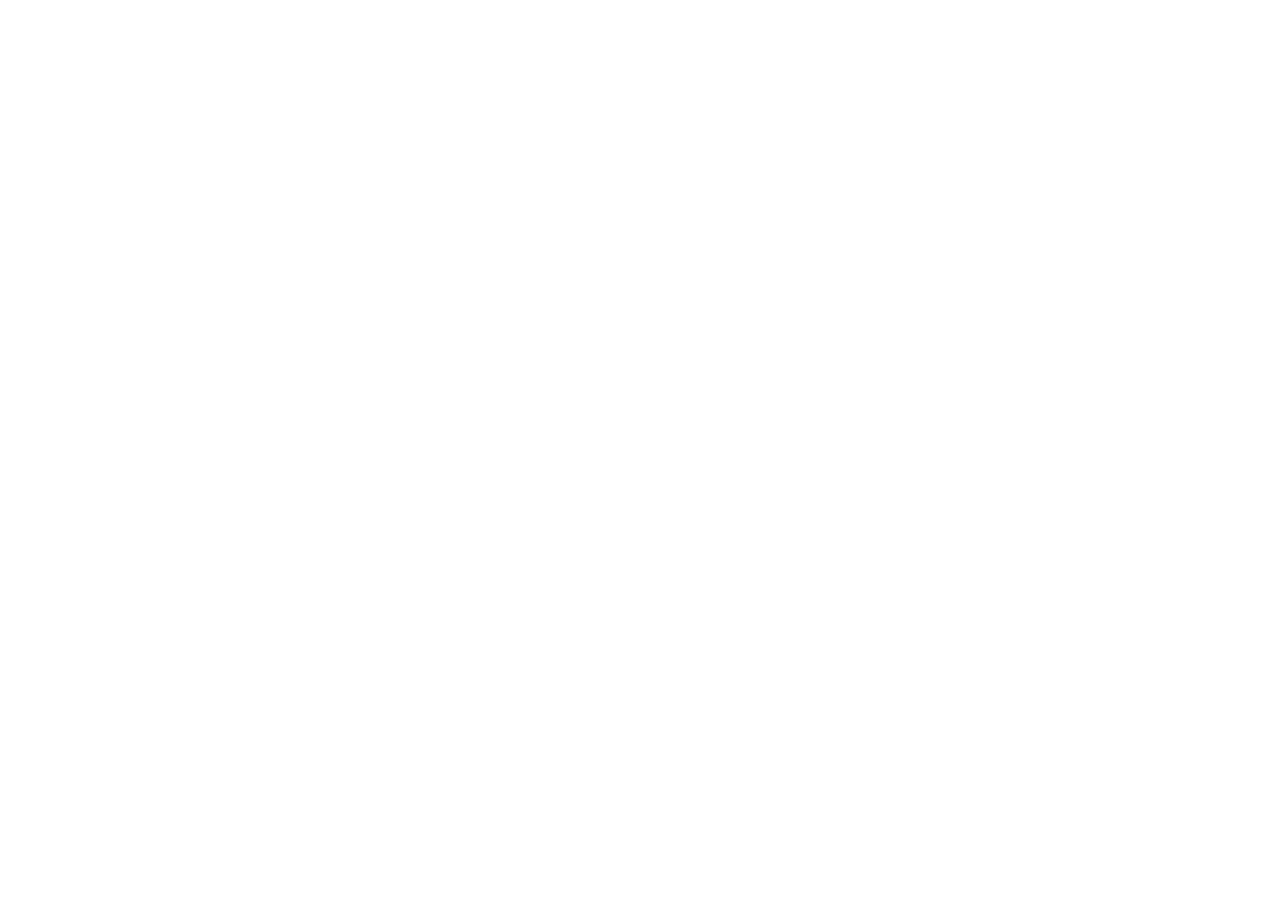
==== index.html @ 1368b7e4 "Commit Inicial" ====
<!DOCTYPE html>
<html lang="pt-br">

<head>
   <meta charset="utf-8">
   <meta http-equiv="X-UA-Compatible" content="IE=edge"> <!-- Sempre colocar os 3 metas para a responsividade funcionar-->
   <meta name="viewport" content="width=device-width, initial-scale=1">
   <link rel="stylesheet" href="bootstrap/css/bootstrap.min.css">
   <link rel="stylesheet" href="custom.css">
   <title></title>
</head>

<body>
   <header>
   </header>
</body>

</html>
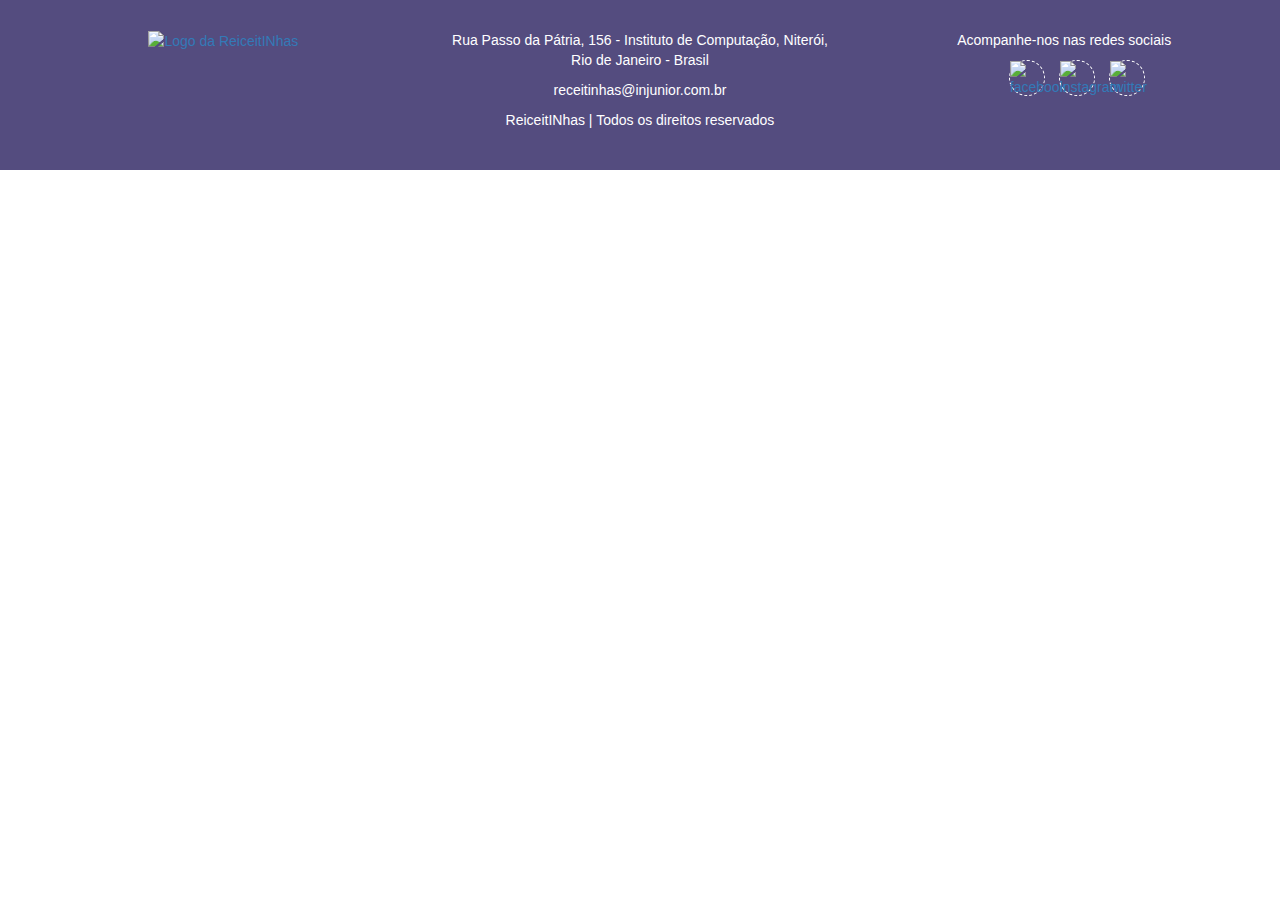
==== commit e4a1376b: "footer" ====
--- a/index.html
+++ b/index.html
@@ -13,6 +13,37 @@
 <body>
    <header>
    </header>
+
+   <footer id="footer">
+	    <div class="containerfooter"> 
+	        <div class="row" >
+	            
+	            <div class="col-xm-12 col-sm-4 col-md-4">
+	              <div class="logo">
+	                  <a href="index.html">  <img src="" alt="Logo da ReiceitINhas" /> </a>
+	              </div>
+	            </div>
+	            
+	            <div class="contatofooter col-xm-12 col-sm-4 col-md-4">
+	                <div class="endereco">
+	                    <p> Rua Passo da Pátria, 156 - Instituto de Computação, Niterói, Rio de Janeiro - Brasil</p>
+	                </div>      
+	                <p>receitinhas@injunior.com.br</p>
+	                   
+	                <p> ReiceitINhas | Todos os direitos reservados </p>
+	            </div>
+
+	            <div class="sociais col-xm-12 col-sm-6 col-md-4">
+  	                <p>Acompanhe-nos nas redes sociais</p>
+  	                <ul class="redessociais">
+	                    <li><a href="#">  <img  src="imagens/facebook.png" alt="facebook"/></a></li>
+	                    <li><a href="#">  <img  src="imagens/instagram.png" alt="instagram"/></a></li>
+	                	<li><a href="#">  <img  src="imagens/twitter.png" alt="twitter "/></li>
+	                </div>
+	            </div>
+	          </div>
+	  		</div>
+   </footer>
 </body>
 
 </html>
--- a/custom.css
+++ b/custom.css
@@ -0,0 +1,27 @@
+#footer{
+	background-color: rgba(54,45,104,0.85);
+	color: white;
+	text-align: center;
+	padding: 30px;
+}
+.redessociais{	
+	list-style: none;
+}
+
+.sociais p{	
+	margin-left: 15px ;
+}
+
+.redessociais li{
+	text-align: center;
+	display: inline-block;
+	width: 36px;
+	height: 36px;
+	border-radius: 50%;
+	border:1px dashed #fff;
+	position: relative;
+	margin:auto 5px;
+}
+.redessociais li img{
+	margin-bottom: -10px;
+}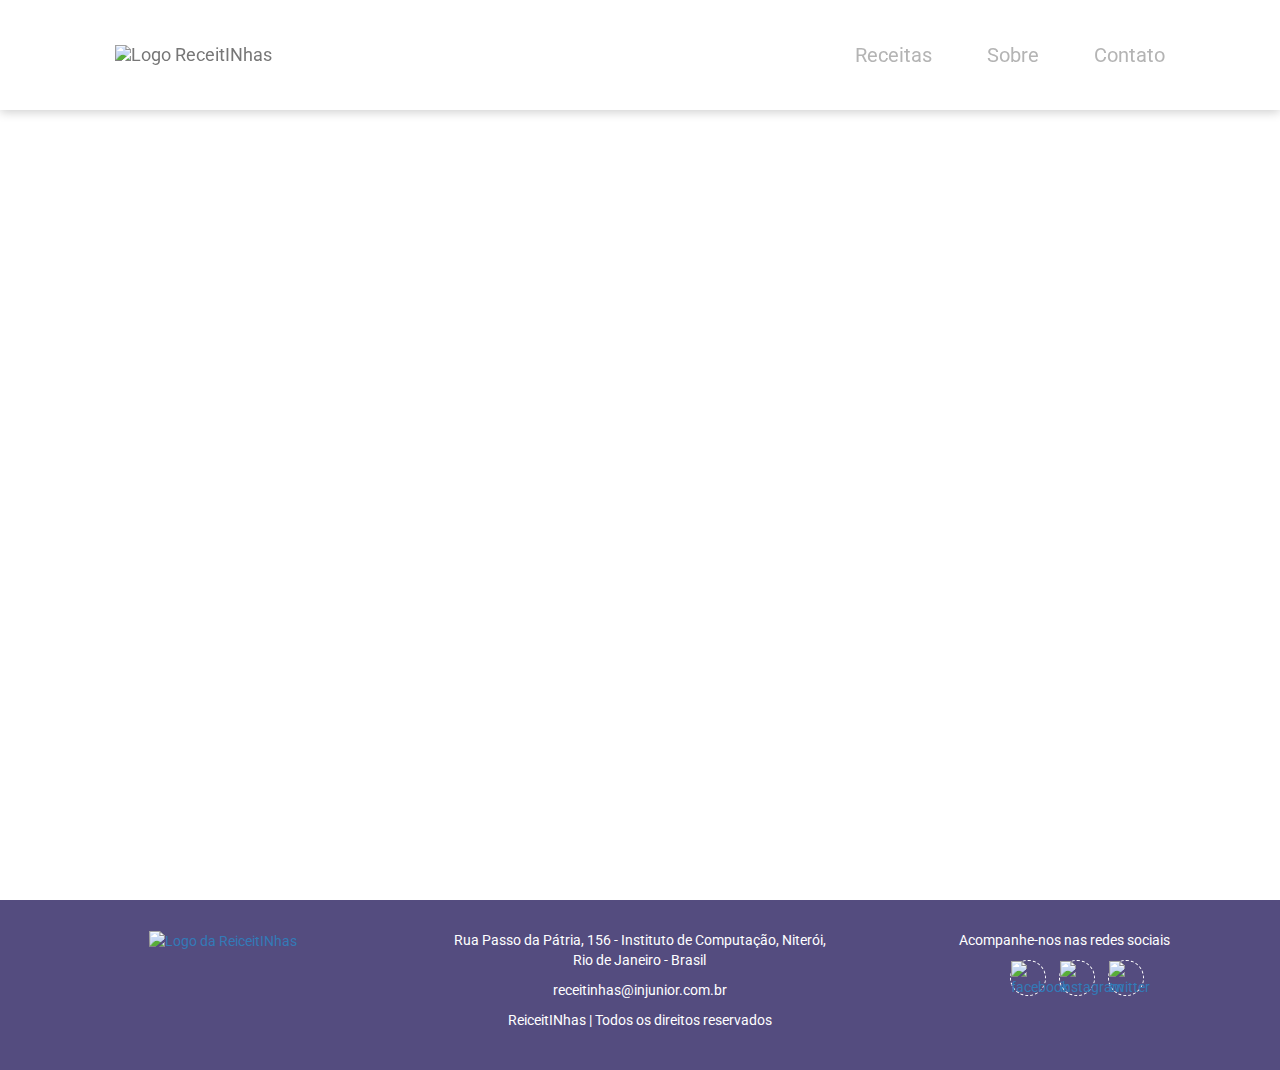
==== commit b044265d: "Adição do Header e da logo no footer" ====
--- a/index.html
+++ b/index.html
@@ -6,30 +6,42 @@
    <meta http-equiv="X-UA-Compatible" content="IE=edge"> <!-- Sempre colocar os 3 metas para a responsividade funcionar-->
    <meta name="viewport" content="width=device-width, initial-scale=1">
    <link rel="stylesheet" href="bootstrap/css/bootstrap.min.css">
+   <link href="https://fonts.googleapis.com/css?family=Roboto" rel="stylesheet">
    <link rel="stylesheet" href="custom.css">
    <title></title>
 </head>
 
 <body>
    <header>
+      <nav class="navbar navbar-default navbar-fixed-top">
+         <div class="container-fluid">
+            <div class="navbar-header">
+               <a class="navbar-brand"href="#"><img src="imagens/logo.png" alt="Logo ReceitINhas"></a>
+            </div>
+            <ul class="nav navbar-nav navbar-right">
+               <li><a href="#" class="receitas">Receitas</a></li>
+               <li><a href="#" class="sobre">Sobre</a></li>
+               <li><a href="#" class="contato">Contato</a></li>
+            </ul>
+         </div>
+      </nav>
    </header>
+   <footer id="footer">
+	    <div class="containerfooter">
+	        <div class="row" >
 
-   <footer id="footer">
-	    <div class="containerfooter"> 
-	        <div class="row" >
-	            
 	            <div class="col-xm-12 col-sm-4 col-md-4">
 	              <div class="logo">
-	                  <a href="index.html">  <img src="" alt="Logo da ReiceitINhas" /> </a>
+	                  <a href="index.html">  <img src="imagens/logofooter.png" alt="Logo da ReiceitINhas" /> </a>
 	              </div>
 	            </div>
-	            
+
 	            <div class="contatofooter col-xm-12 col-sm-4 col-md-4">
 	                <div class="endereco">
 	                    <p> Rua Passo da Pátria, 156 - Instituto de Computação, Niterói, Rio de Janeiro - Brasil</p>
-	                </div>      
+	                </div>
 	                <p>receitinhas@injunior.com.br</p>
-	                   
+
 	                <p> ReiceitINhas | Todos os direitos reservados </p>
 	            </div>
 
--- a/custom.css
+++ b/custom.css
@@ -1,14 +1,57 @@
+html{
+   width: 100%;
+   height: 100%;
+}
+
+header{
+   width: 100%;
+   height: 100%;
+}
+
+body{
+   width: 100%;
+   height: 100%;
+   font-family: 'Roboto', sans-serif;
+}
+
+.navbar-default{
+   background-color: rgb(255,255,255);
+   border: none;
+   box-shadow: 0px 2px 10px 0px rgba(0,0,0,0.2);
+}
+
+@media (min-width: 768px){
+   .navbar-default{
+      padding: 30px 100px;
+   }
+
+   .navbar-default li{
+      margin-left: 25px;
+      font-size: 20px;
+   }
+}
+
+.navbar-default .navbar-nav>li>a{
+   color: rgb(180,180,180);
+   transition: 0.5s;
+}
+
+.navbar-default .navbar-nav>li>a:hover{
+   color: rgba(54,45,104,0.85);
+   transition: 0.5s;
+}
+
 #footer{
 	background-color: rgba(54,45,104,0.85);
 	color: white;
 	text-align: center;
 	padding: 30px;
 }
-.redessociais{	
+.redessociais{
 	list-style: none;
 }
 
-.sociais p{	
+.sociais p{
 	margin-left: 15px ;
 }
 
@@ -24,4 +67,4 @@
 }
 .redessociais li img{
 	margin-bottom: -10px;
-}+}
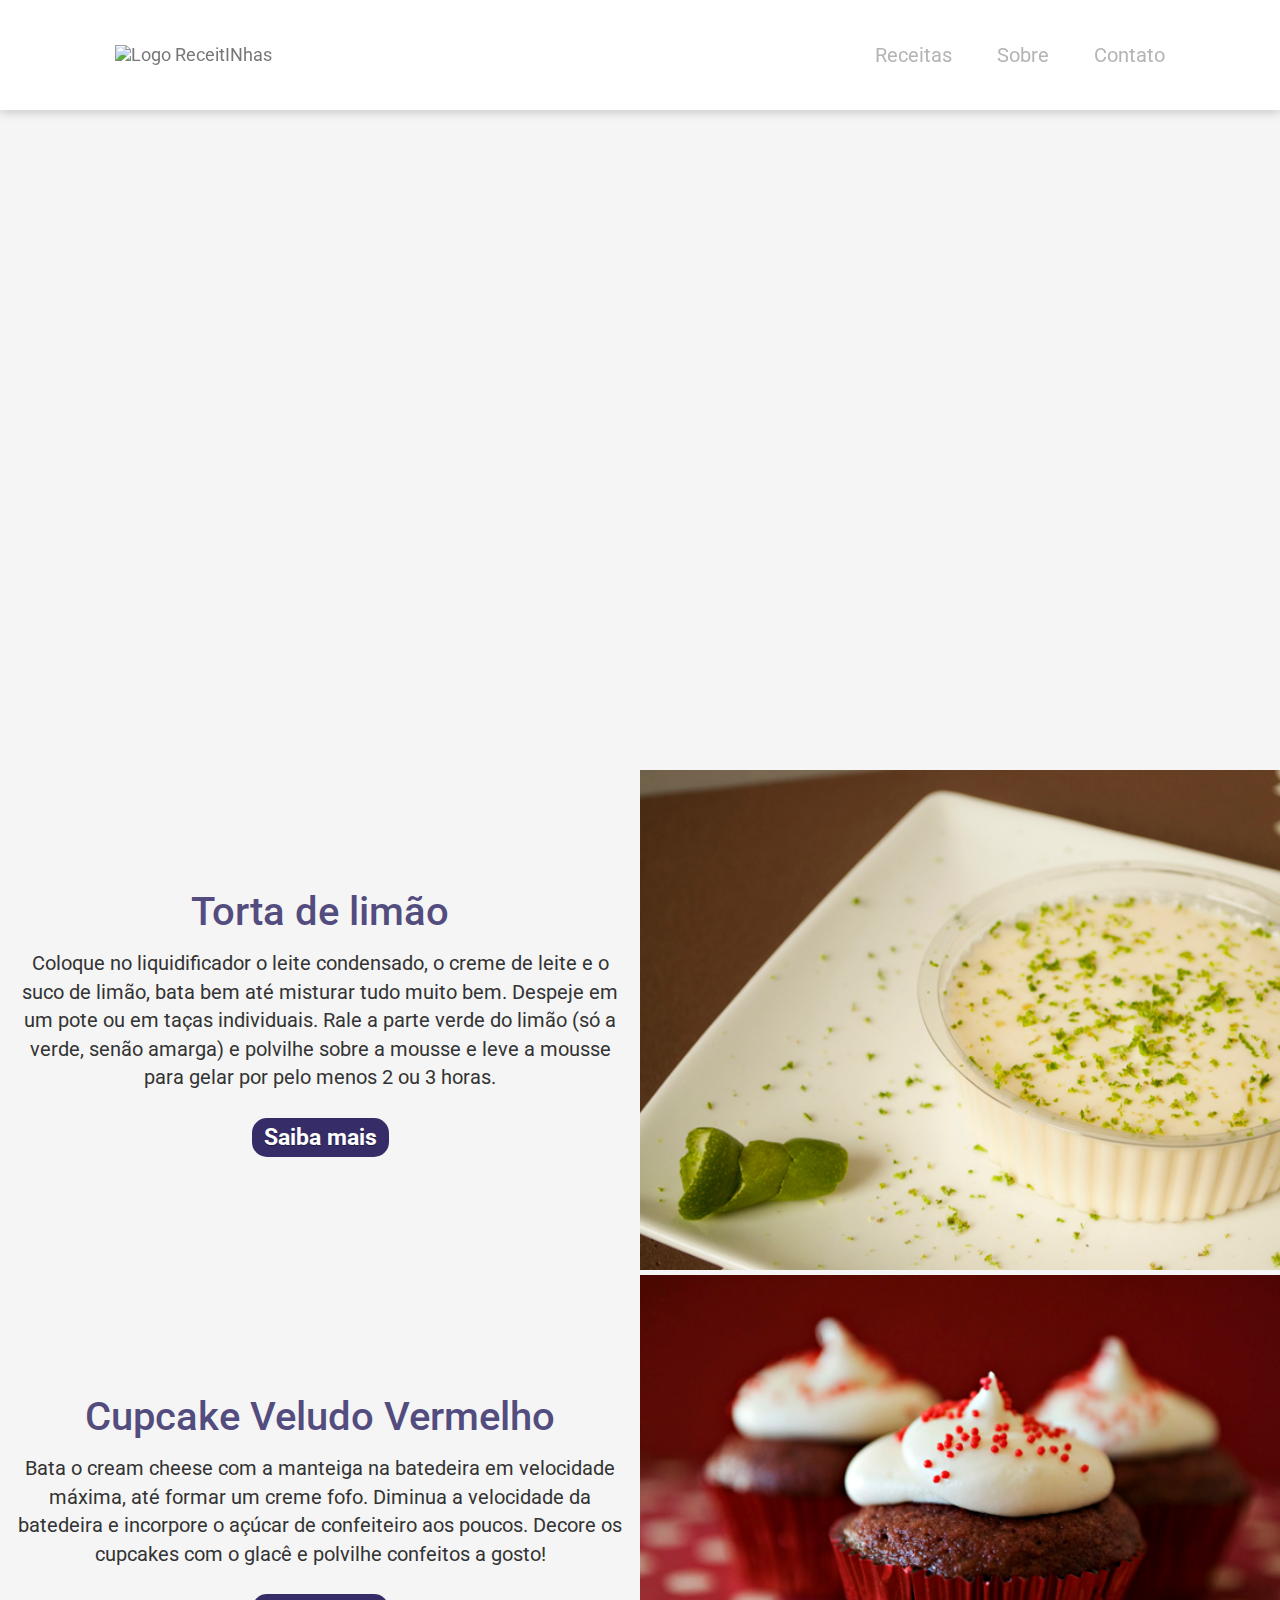
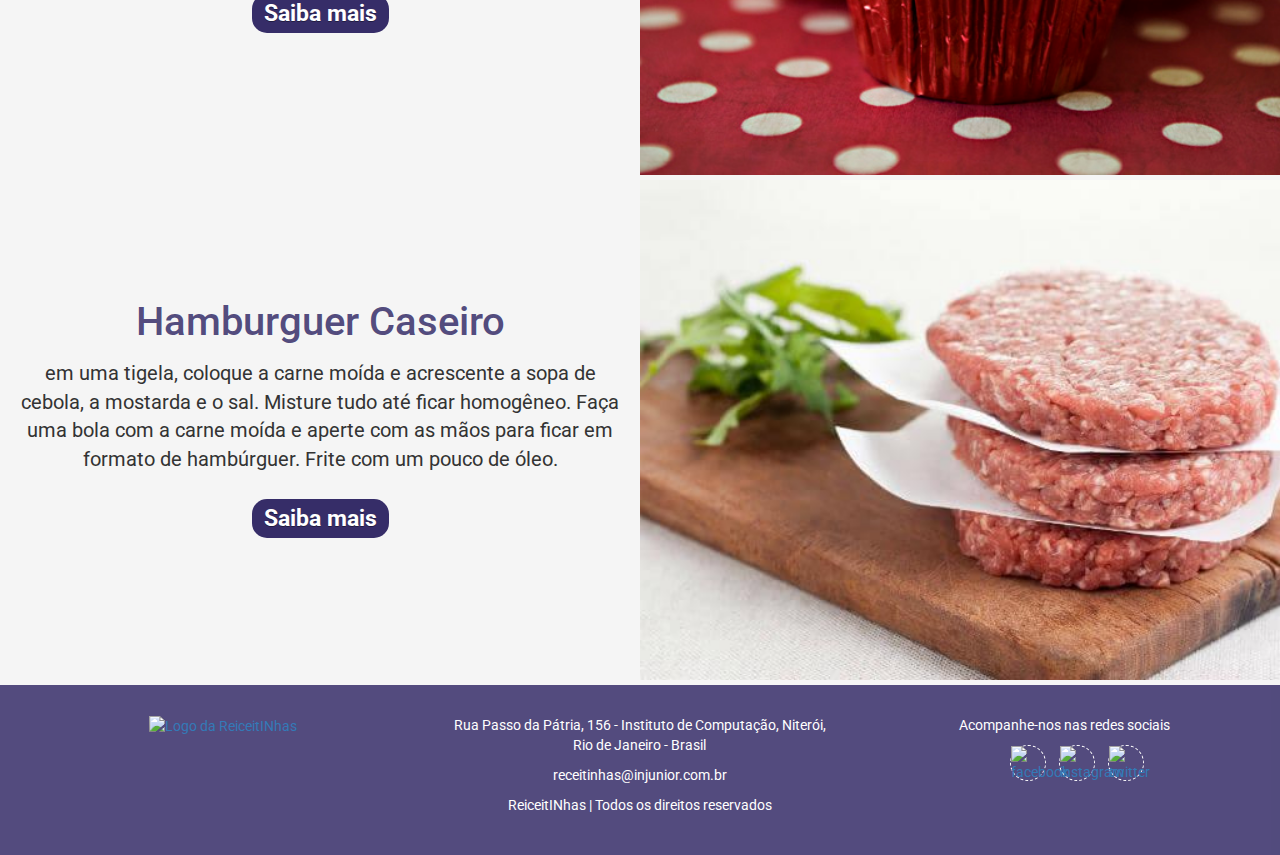
==== commit 59bb3443: "Pagina Home" ====
--- a/index.html
+++ b/index.html
@@ -16,16 +16,58 @@
       <nav class="navbar navbar-default navbar-fixed-top">
          <div class="container-fluid">
             <div class="navbar-header">
-               <a class="navbar-brand"href="#"><img src="imagens/logo.png" alt="Logo ReceitINhas"></a>
+               <a class="navbar-brand" href="index.html"><img src="imagens/logo.png" alt="Logo ReceitINhas"></a>
             </div>
             <ul class="nav navbar-nav navbar-right">
-               <li><a href="#" class="receitas">Receitas</a></li>
-               <li><a href="#" class="sobre">Sobre</a></li>
-               <li><a href="#" class="contato">Contato</a></li>
+               <li><a href="receitas.html">Receitas</a></li>
+               <li><a href="sobre.html">Sobre</a></li>
+               <li><a href="contato.html">Contato</a></li>
             </ul>
          </div>
       </nav>
+      <div class="introhome col-xm-12 col-sm-12 col-md-12" style="background-image: url(imagens/banner.jpg)">
+
+      </div>
    </header>
+
+
+   <section class="receitaindex">
+
+              <div class="receitasection1 col-xm-12 col-md-6">
+                <h2>Torta de limão</h2>
+                <p>Coloque no liquidificador o leite condensado, o creme de leite e o suco de limão, bata bem até misturar tudo muito bem. Despeje em um pote ou em taças individuais.
+                  Rale a parte verde do limão (só a verde, senão amarga) e polvilhe sobre a mousse e leve a mousse para gelar por pelo menos 2 ou 3 horas.</p>
+                <div class="botaoindex"><a class="page-scroll" href="#"><b>Saiba mais</b></a></div>
+              </div>  
+              <div class="receitaimg col-xm-12 col-md-6" style="background-image: url(imagens/destaque3.jpg)">
+                
+              </div>  
+   </section>
+      <section class="receitaindex">
+
+              <div class="receitasection1 col-xm-12 col-md-6">
+                <h2>Cupcake Veludo Vermelho</h2>
+                <p>Bata o cream cheese com a manteiga na batedeira em velocidade máxima, até formar um creme fofo. Diminua a velocidade da batedeira e incorpore o açúcar de confeiteiro aos poucos. Decore os cupcakes com o glacê e polvilhe confeitos a gosto!</p>
+                <div class="botaoindex"><a class="page-scroll" href="#"><b>Saiba mais</b></a></div>
+              </div>  
+              
+              <div class="receitaimg col-xm-12 col-md-6" style="background-image: url(imagens/destaque5.jpg)">
+                
+              </div>                
+   </section>
+   <section class="receitaindex">
+
+              <div class="receitasection1 col-xm-12 col-md-6">
+                <h2>Hamburguer Caseiro</h2>
+                <p>em uma tigela, coloque a carne moída e acrescente a sopa de cebola, a mostarda e o sal. Misture tudo até ficar homogêneo. Faça uma bola com a carne moída e aperte com as mãos para ficar em formato de hambúrguer. Frite com um pouco de óleo.</p>
+                <div class="botaoindex"><a class="page-scroll" href="#"><b>Saiba mais</b></a></div>
+              </div>  
+              <div class="receitaimg col-xm-12 col-md-6" style="background-image: url(imagens/destaque4.jpg)">
+                
+              </div>  
+   </section>
+
+
    <footer id="footer">
 	    <div class="containerfooter">
 	        <div class="row" >
@@ -50,8 +92,8 @@
   	                <ul class="redessociais">
 	                    <li><a href="#">  <img  src="imagens/facebook.png" alt="facebook"/></a></li>
 	                    <li><a href="#">  <img  src="imagens/instagram.png" alt="instagram"/></a></li>
-	                	<li><a href="#">  <img  src="imagens/twitter.png" alt="twitter "/></li>
-	                </div>
+                       <li><a href="#">  <img  src="imagens/twitter.png" alt="twitter "/></a></li>
+                   </ul>
 	            </div>
 	          </div>
 	  		</div>
--- a/custom.css
+++ b/custom.css
@@ -3,17 +3,19 @@
    height: 100%;
 }
 
-header{
-   width: 100%;
-   height: 100%;
-}
-
 body{
+   margin-top: 185px;
    width: 100%;
    height: 100%;
    font-family: 'Roboto', sans-serif;
-}
-
+   background-color: rgb(245,245,245);
+}
+
+.linha::after{
+   clear: both;
+}
+
+/* header */
 .navbar-default{
    background-color: rgb(255,255,255);
    border: none;
@@ -26,8 +28,11 @@
    }
 
    .navbar-default li{
-      margin-left: 25px;
+      margin-left: 15px;
       font-size: 20px;
+   }
+   body{
+      margin-top: 110px;
    }
 }
 
@@ -40,7 +45,103 @@
    color: rgba(54,45,104,0.85);
    transition: 0.5s;
 }
-
+/* Pagina receitas */
+#destaques{
+   padding: 30px 0px;
+}
+
+#destaques h1{
+   text-align: center;
+   padding-top: 20px;
+   width: 100%;
+   color: rgba(54,45,104,0.85);
+}
+
+.bloco{
+   background-color: rgb(255,255,255);
+   border-radius: 5px;
+   padding-bottom: 30px;
+   box-shadow: 0px 2px 10px 0px rgba(0,0,0,0.05);
+}
+
+.destaque{
+   max-height: 400px;
+   margin-top: 30px;
+   margin-bottom: 30px;
+   border-radius: 5px;
+   box-shadow: 0px 2px 10px 0px rgba(0,0,0,0.2);
+}
+
+.imagemFundo{
+   margin-top: 30px;
+   position: relative;
+   width: 100%;
+   height: 400px;
+   background-size: cover;
+   background-position: center;
+   border-radius: 5px;
+   box-shadow: 0px 2px 10px 0px rgba(0,0,0,0.1);
+}
+
+.imagemFundoMenor{
+   margin-top: 30px;
+   position: relative;
+   width: 100%;
+   height: 250px;
+   background-size: cover;
+   background-position: center;
+   border-radius: 5px;
+   box-shadow: 0px 2px 10px 0px rgba(0,0,0,0.1);
+}
+
+.textoFundo{
+   opacity: 0;
+   border-radius: 5px;
+   width: 100%;
+   height: 100%;
+   transition: 0.5s;
+   background-color: rgba(54,45,104,0.7);
+   position: absolute;
+}
+
+.textoFundo h2{
+   padding-top: 40px;
+   text-align: center;
+   color: #fff;
+}
+
+.textoFundo h3{
+   padding-top: 20px;
+   text-align: center;
+   color: #fff;
+}
+
+.imagemFundo .textoFundo p{
+   color: rgb(240,240,240);
+   padding: 0px 50px;
+   padding-top: 30px;
+   line-height: 30px;
+   font-size: 20px;
+}
+
+.imagemFundoMenor .textoFundo p{
+   font-size: 15px;
+   color: rgb(240,240,240);
+   padding: 0px 50px;
+   padding-top: 15px;
+   line-height: 20px;
+}
+
+.imagemFundo:hover .textoFundo{
+   opacity: 1;
+   transition: 0.5s;
+}
+
+.imagemFundoMenor:hover .textoFundo{
+   opacity: 1;
+   transition: 0.5s;
+}
+/* Footer */
 #footer{
 	background-color: rgba(54,45,104,0.85);
 	color: white;
@@ -68,3 +169,195 @@
 .redessociais li img{
 	margin-bottom: -10px;
 }
+
+
+/* Pagina sobre */
+.sobre{
+   padding-top: 30px;
+   padding-bottom: 30px;
+}
+.sobre h2{
+   color: rgba(54,45,104,0.85);
+   font-size: 50px;
+   text-align: center;
+   font-family: PT Sans Narrow;
+   margin-bottom: 15px;
+
+}
+.chef{
+   text-align: center;
+}
+.chef1{
+   margin-top: 20px;
+   width: 188px;
+   margin-left: 350px;
+}
+
+.chef2{
+   margin-top: 20px;
+   width: 188px;
+   margin-left: 40px;
+}
+.sobre p{
+   font-size: 20px;
+   margin: auto 50px;
+   margin-top: 40px;
+}
+.equipe{
+   text-align: center;
+}
+.equipe img{
+   border-radius: 500px;
+}
+
+.imagemFundoChef{
+   position: relative;
+   height: 188px;
+   width: 188px;
+   background-position: center;
+   border-radius: 500px;
+   box-shadow: 0px 2px 10px 0px rgba(0,0,0,0.1);
+}
+
+.textoFundoChef{
+   opacity: 0;
+   border-radius: 500px;
+   width: 100%;
+   height: 100%;
+   transition: 0.5s;
+   background-color: rgba(54,45,104,0.7);
+   position: absolute;
+}
+
+.textoFundoChef h2{
+   padding-top: 55px;
+   text-align: center;
+   color: #fff;
+   font-size: 30px;
+}
+.imagemFundoChef:hover .textoFundoChef{
+   opacity: 1;
+   transition: 0.5s;
+}
+
+@media (max-width: 768px){
+.sobre{
+   margin: 0px;
+   padding-right: 20px;
+   padding-left:10px;
+}
+.sobre h2{
+   font-size: 30px;
+}
+.sobre p{
+   font-size: 14px;
+   text-align: justify;
+}
+.chef1{
+   margin: auto;
+}
+.chef2{
+   margin: auto;
+}
+}
+
+/*Página Contato*/
+#contato h1{
+   text-align: center;
+   padding-top: 20px;
+   margin-bottom: 60px;
+   width: 100%;
+   color: rgba(54,45,104,0.85);
+}
+
+#contato h3{
+   padding-left: 50px;
+   font-size: 30px;
+   color: rgba(54,45,104,0.85);
+}
+
+#contato p{
+   padding-left: 50px;
+   font-size: 15px;
+   line-height: 30px;
+}
+
+
+
+#contato{
+   padding: 30px 0px;
+}
+/*Página Index*/
+
+.introhome{
+         height: 660px;
+         width: 100%;
+         background-image: url("images/banner.jpg");
+         background-size: cover;
+         background-repeat: no-repeat;
+         background-attachment: fixed;
+}
+@media (max-width: 768px){
+.introhome{
+   background-size: 100% 100%;
+}
+}
+
+/* Index  Sections*/
+.receitaindex{
+   display:inline-block;
+   height: 500px;
+   text-align: center;
+}
+.receitasection1{
+   padding-top: 100px;
+}
+.receitaimg{
+   height: 500px;
+   background-size: cover;
+
+}
+.receitaindex h2{
+   color: rgba(54,45,104,0.85);
+   font-size: 40px;
+   text-align: center;
+   margin-bottom: 15px;
+}
+.receitaindex p{
+   font-size: 20px;
+}
+
+.receitaindex a {
+   background: #362d68;
+   padding: 6px 12px;
+   border-radius: 15px;
+   text-shadow: rgba(0,0,0,.4) 0 1px 0;
+   color: #ffffff;
+   font-size: 23px;
+   text-decoration: none;
+   }
+.receitaindex a:hover {
+   border-top-color: #ffffff;
+   background: transparent;
+   color: #362d68;
+   }
+
+.botaoindex{
+      margin-top: 30px;
+   }
+
+@media (max-width: 768px){
+.receitaindex{
+   display:inline;
+}
+.receitasection1{
+   padding-top: 0px;
+}
+.receitaimg{
+   height: 200px;
+   background-size: cover;
+}
+.botaoindex{
+   margin-bottom: 10px;
+}
+}
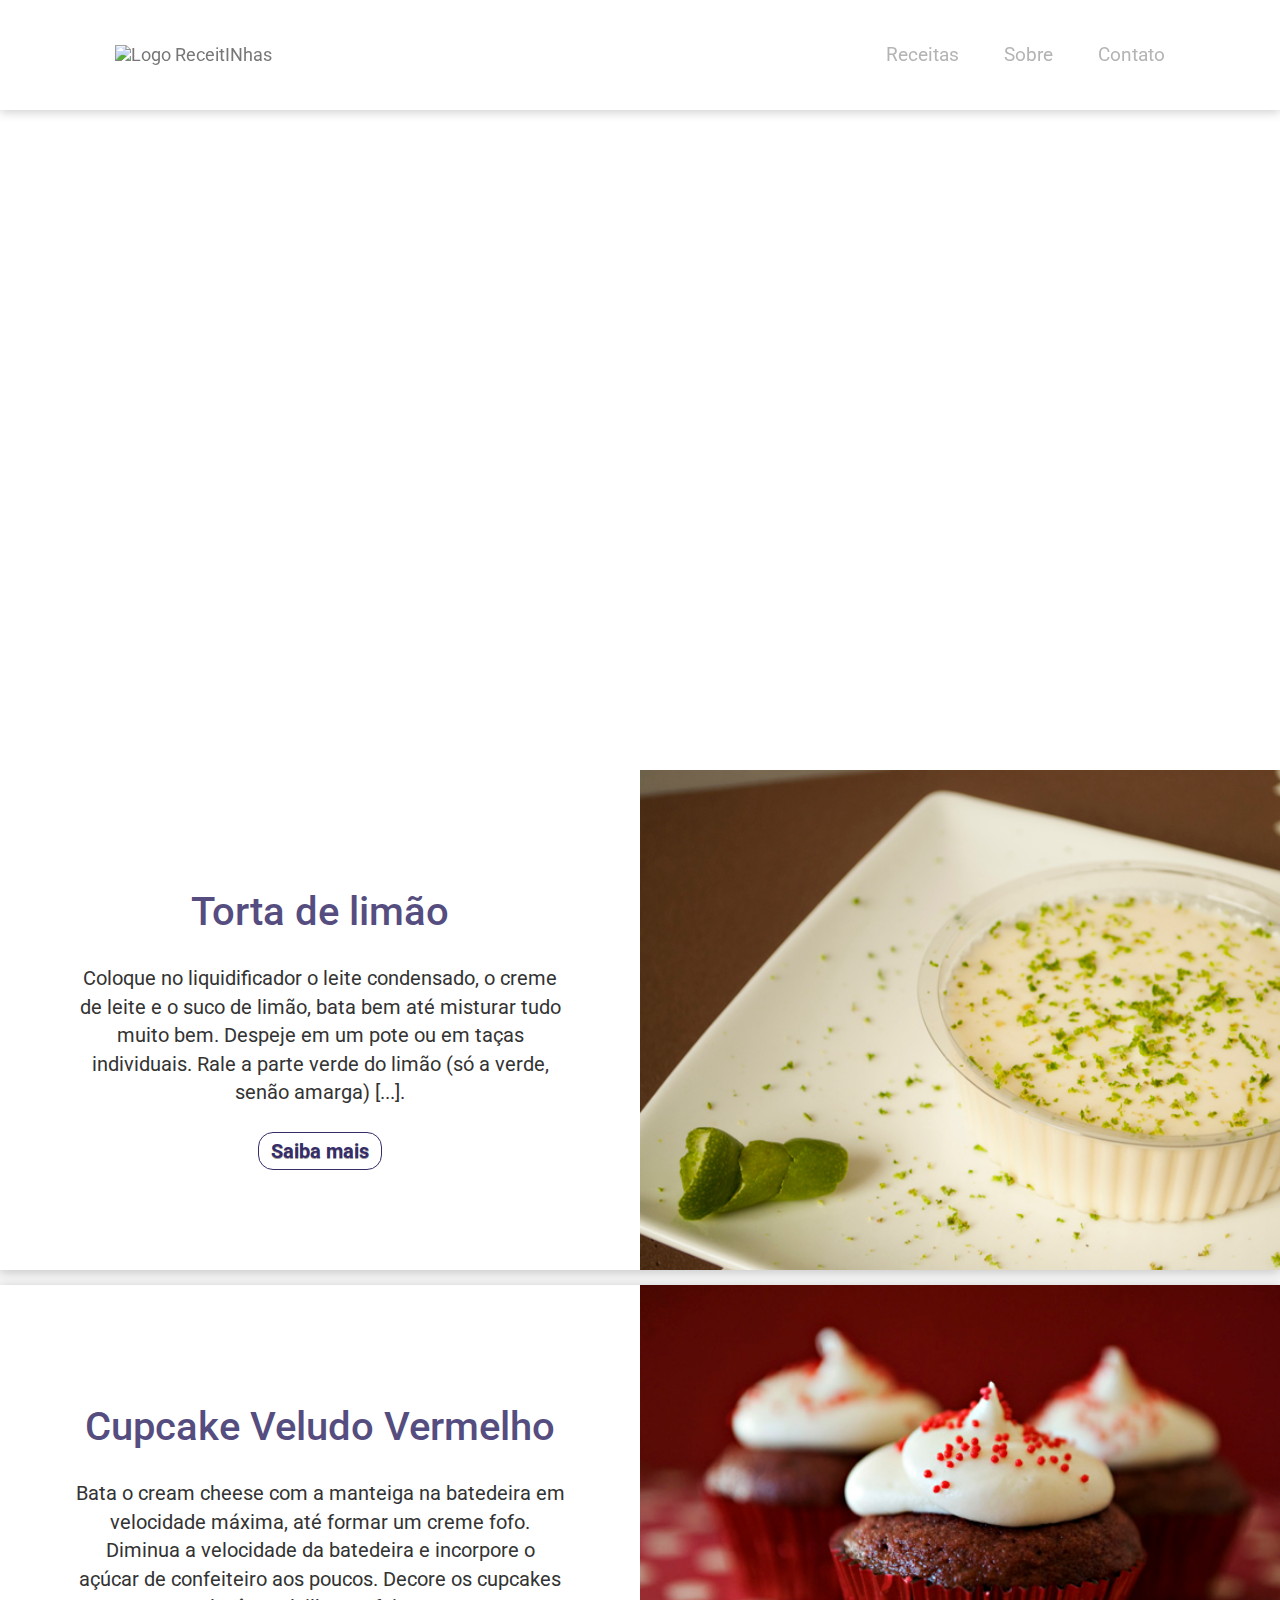
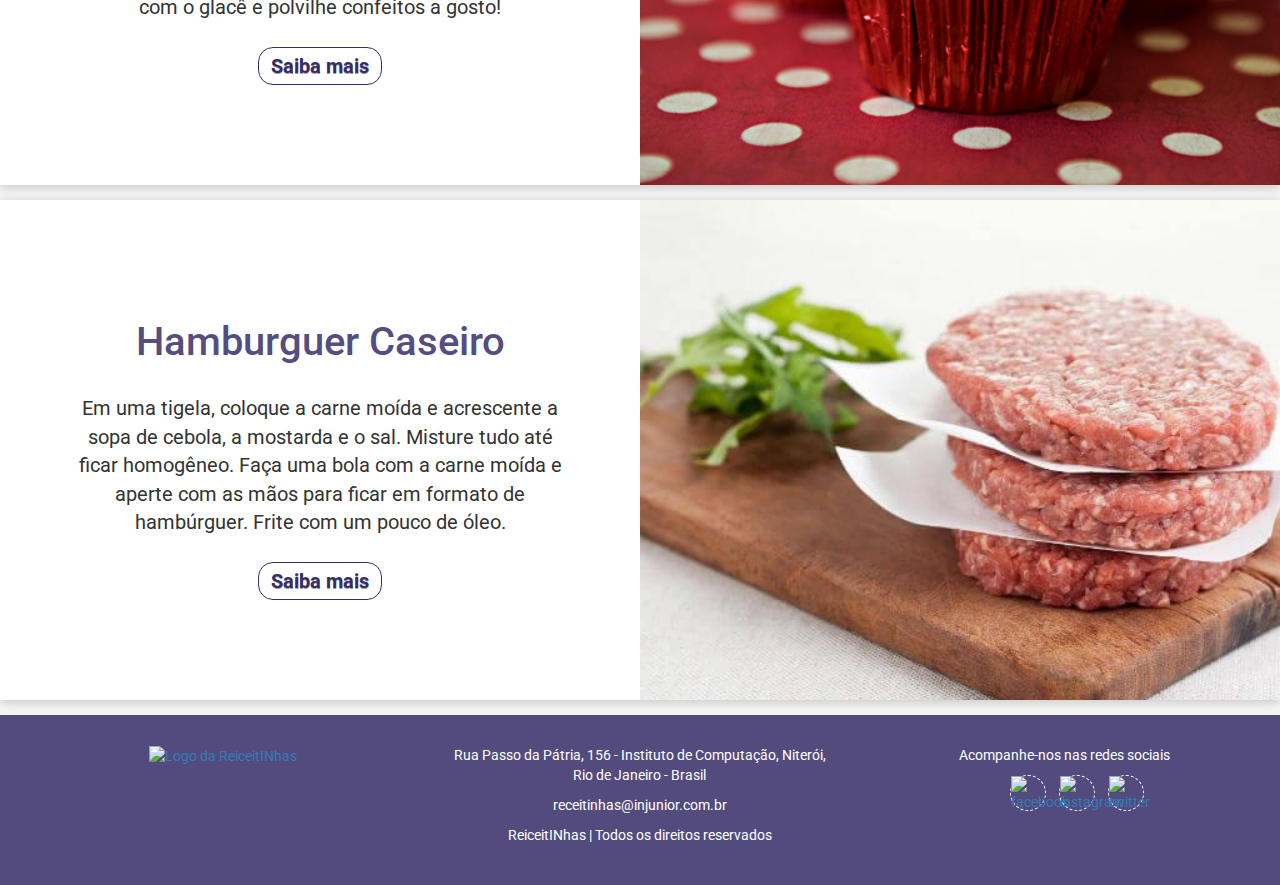
==== commit 9c170ac7: "Bugfixes na Home" ====
--- a/index.html
+++ b/index.html
@@ -25,79 +25,87 @@
             </ul>
          </div>
       </nav>
-      <div class="introhome col-xm-12 col-sm-12 col-md-12" style="background-image: url(imagens/banner.jpg)">
+   </header>
+   <div class="introhome col-xm-12 col-sm-12 col-md-12" style="background-image: url(imagens/banner.jpg)">
+
+   </div>
+
+   <section class="receitaindex">
+      <div class="linha">
+         <div class="container">
+            <div class="col-xm-12 col-md-6 receitasection1">
+               <h2>Torta de limão</h2>
+               <p>Coloque no liquidificador o leite condensado, o creme de leite e o suco de limão, bata bem até misturar tudo muito bem. Despeje em um pote ou em taças individuais.
+                  Rale a parte verde do limão (só a verde, senão amarga) [...].</p>
+                  <div class="botaoindex"><a class="page-scroll" href="#"><b>Saiba mais</b></a></div>
+            </div>
+            <div class="receitaimg col-xm-12 col-md-6" style="background-image: url(imagens/destaque3.jpg)">
+            </div>
+         </div>
+      </div>
+
+   </section>
+
+   <section class="receitaindex">
+      <div class="linha">
+         <div class="container">
+            <div class="receitasection1 col-xm-12 col-md-6">
+               <h2>Cupcake Veludo Vermelho</h2>
+               <p>Bata o cream cheese com a manteiga na batedeira em velocidade máxima, até formar um creme fofo. Diminua a velocidade da batedeira e incorpore o açúcar de confeiteiro aos poucos. Decore os cupcakes com o glacê e polvilhe confeitos a gosto!</p>
+               <div class="botaoindex"><a class="page-scroll" href="#"><b>Saiba mais</b></a></div>
+            </div>
+            <div class="receitaimg col-xm-12 col-md-6" style="background-image: url(imagens/destaque5.jpg)"></div>
+         </div>
+      </div>
+   </section>
+
+      <section class="receitaindex">
+         <div class="linha">
+            <div class="container">
+               <div class="receitasection1 col-xm-12 col-md-6">
+                  <h2>Hamburguer Caseiro</h2>
+                  <p>Em uma tigela, coloque a carne moída e acrescente a sopa de cebola, a mostarda e o sal. Misture tudo até ficar homogêneo. Faça uma bola com a carne moída e aperte com as mãos para ficar em formato de hambúrguer. Frite com um pouco de óleo.</p>
+                  <div class="botaoindex"><a class="page-scroll" href="#"><b>Saiba mais</b></a></div>
+               </div>
+               <div class="receitaimg col-xm-12 col-md-6" style="background-image: url(imagens/destaque4.jpg)">
+
+               </div>
+            </div>
+         </div>
+
+      </section>
+      <div class="clear">
 
       </div>
-   </header>
+      <footer id="footer">
+         <div class="containerfooter">
+            <div class="row">
+               <div class="col-xm-12 col-sm-4 col-md-4">
+                  <div class="logo">
+                     <a href="index.html">  <img src="imagens/logofooter.png" alt="Logo da ReiceitINhas" /> </a>
+                  </div>
+               </div>
 
+               <div class="contatofooter col-xm-12 col-sm-4 col-md-4">
+                  <div class="endereco">
+                     <p> Rua Passo da Pátria, 156 - Instituto de Computação, Niterói, Rio de Janeiro - Brasil</p>
+                  </div>
+                  <p>receitinhas@injunior.com.br</p>
 
-   <section class="receitaindex">
+                  <p> ReiceitINhas | Todos os direitos reservados </p>
+               </div>
 
-              <div class="receitasection1 col-xm-12 col-md-6">
-                <h2>Torta de limão</h2>
-                <p>Coloque no liquidificador o leite condensado, o creme de leite e o suco de limão, bata bem até misturar tudo muito bem. Despeje em um pote ou em taças individuais.
-                  Rale a parte verde do limão (só a verde, senão amarga) e polvilhe sobre a mousse e leve a mousse para gelar por pelo menos 2 ou 3 horas.</p>
-                <div class="botaoindex"><a class="page-scroll" href="#"><b>Saiba mais</b></a></div>
-              </div>  
-              <div class="receitaimg col-xm-12 col-md-6" style="background-image: url(imagens/destaque3.jpg)">
-                
-              </div>  
-   </section>
-      <section class="receitaindex">
-
-              <div class="receitasection1 col-xm-12 col-md-6">
-                <h2>Cupcake Veludo Vermelho</h2>
-                <p>Bata o cream cheese com a manteiga na batedeira em velocidade máxima, até formar um creme fofo. Diminua a velocidade da batedeira e incorpore o açúcar de confeiteiro aos poucos. Decore os cupcakes com o glacê e polvilhe confeitos a gosto!</p>
-                <div class="botaoindex"><a class="page-scroll" href="#"><b>Saiba mais</b></a></div>
-              </div>  
-              
-              <div class="receitaimg col-xm-12 col-md-6" style="background-image: url(imagens/destaque5.jpg)">
-                
-              </div>                
-   </section>
-   <section class="receitaindex">
-
-              <div class="receitasection1 col-xm-12 col-md-6">
-                <h2>Hamburguer Caseiro</h2>
-                <p>em uma tigela, coloque a carne moída e acrescente a sopa de cebola, a mostarda e o sal. Misture tudo até ficar homogêneo. Faça uma bola com a carne moída e aperte com as mãos para ficar em formato de hambúrguer. Frite com um pouco de óleo.</p>
-                <div class="botaoindex"><a class="page-scroll" href="#"><b>Saiba mais</b></a></div>
-              </div>  
-              <div class="receitaimg col-xm-12 col-md-6" style="background-image: url(imagens/destaque4.jpg)">
-                
-              </div>  
-   </section>
-
-
-   <footer id="footer">
-	    <div class="containerfooter">
-	        <div class="row" >
-
-	            <div class="col-xm-12 col-sm-4 col-md-4">
-	              <div class="logo">
-	                  <a href="index.html">  <img src="imagens/logofooter.png" alt="Logo da ReiceitINhas" /> </a>
-	              </div>
-	            </div>
-
-	            <div class="contatofooter col-xm-12 col-sm-4 col-md-4">
-	                <div class="endereco">
-	                    <p> Rua Passo da Pátria, 156 - Instituto de Computação, Niterói, Rio de Janeiro - Brasil</p>
-	                </div>
-	                <p>receitinhas@injunior.com.br</p>
-
-	                <p> ReiceitINhas | Todos os direitos reservados </p>
-	            </div>
-
-	            <div class="sociais col-xm-12 col-sm-6 col-md-4">
-  	                <p>Acompanhe-nos nas redes sociais</p>
-  	                <ul class="redessociais">
-	                    <li><a href="#">  <img  src="imagens/facebook.png" alt="facebook"/></a></li>
-	                    <li><a href="#">  <img  src="imagens/instagram.png" alt="instagram"/></a></li>
-                       <li><a href="#">  <img  src="imagens/twitter.png" alt="twitter "/></a></li>
-                   </ul>
-	            </div>
-	          </div>
-	  		</div>
-   </footer>
-</body>
+               <div class="sociais col-xm-12 col-sm-6 col-md-4">
+                  <p>Acompanhe-nos nas redes sociais</p>
+                  <ul class="redessociais">
+                     <li><a href="#">  <img  src="imagens/facebook.png" alt="facebook"/></a></li>
+                     <li><a href="#">  <img  src="imagens/instagram.png" alt="instagram"/></a></li>
+                     <li><a href="#">  <img  src="imagens/twitter.png" alt="twitter "/></a></li>
+                  </ul>
+               </div>
+            </div>
+         </div>
+      </footer>
+   </body>
 
 </html>
--- a/custom.css
+++ b/custom.css
@@ -37,6 +37,7 @@
 }
 
 .navbar-default .navbar-nav>li>a{
+   font-size: 19px;
    color: rgb(180,180,180);
    transition: 0.5s;
 }
@@ -289,25 +290,29 @@
 }
 /*Página Index*/
 
+.clear{
+   clear:both;
+}
 .introhome{
-         height: 660px;
-         width: 100%;
-         background-image: url("images/banner.jpg");
-         background-size: cover;
-         background-repeat: no-repeat;
-         background-attachment: fixed;
-}
-@media (max-width: 768px){
-.introhome{
-   background-size: 100% 100%;
-}
+   height: 660px;
+   width: 100%;
+   background-image: url("images/banner.jpg");
+   background-size: cover;
+   background-repeat: no-repeat;
+   background-attachment: fixed;
 }
 
 /* Index  Sections*/
+.receitaindex .container{
+   width: 100%;
+   padding: 0px;
+}
+
 .receitaindex{
-   display:inline-block;
-   height: 500px;
-   text-align: center;
+   background-color: #fff;
+   margin: 15px auto;
+   text-align: center;
+   box-shadow: 0px 2px 10px 0px rgba(0,0,0,0.2);
 }
 .receitasection1{
    padding-top: 100px;
@@ -315,49 +320,36 @@
 .receitaimg{
    height: 500px;
    background-size: cover;
-
 }
 .receitaindex h2{
    color: rgba(54,45,104,0.85);
    font-size: 40px;
    text-align: center;
-   margin-bottom: 15px;
+   margin-bottom: 30px;
 }
 .receitaindex p{
    font-size: 20px;
+   margin: 0px 60px;
 }
 
 .receitaindex a {
-   background: #362d68;
    padding: 6px 12px;
    border-radius: 15px;
-   text-shadow: rgba(0,0,0,.4) 0 1px 0;
-   color: #ffffff;
-   font-size: 23px;
+   border: solid;
+   border-width: thin;
+   border-color: #362d68;
+   text-shadow: rgba(0,0,0,0.4) 0 1px 0;
+   color: #362d68;
+   font-size: 20px;
    text-decoration: none;
+   transition: 0.5s;
    }
 .receitaindex a:hover {
-   border-top-color: #ffffff;
-   background: transparent;
-   color: #362d68;
+   background-color: #362d68;
+   color: #fff;
+   transition: 0.5s;
    }
 
 .botaoindex{
-      margin-top: 30px;
-   }
-
-@media (max-width: 768px){
-.receitaindex{
-   display:inline;
-}
-.receitasection1{
-   padding-top: 0px;
-}
-.receitaimg{
-   height: 200px;
-   background-size: cover;
-}
-.botaoindex{
-   margin-bottom: 10px;
-}
-}
+   margin-top: 30px;
+}
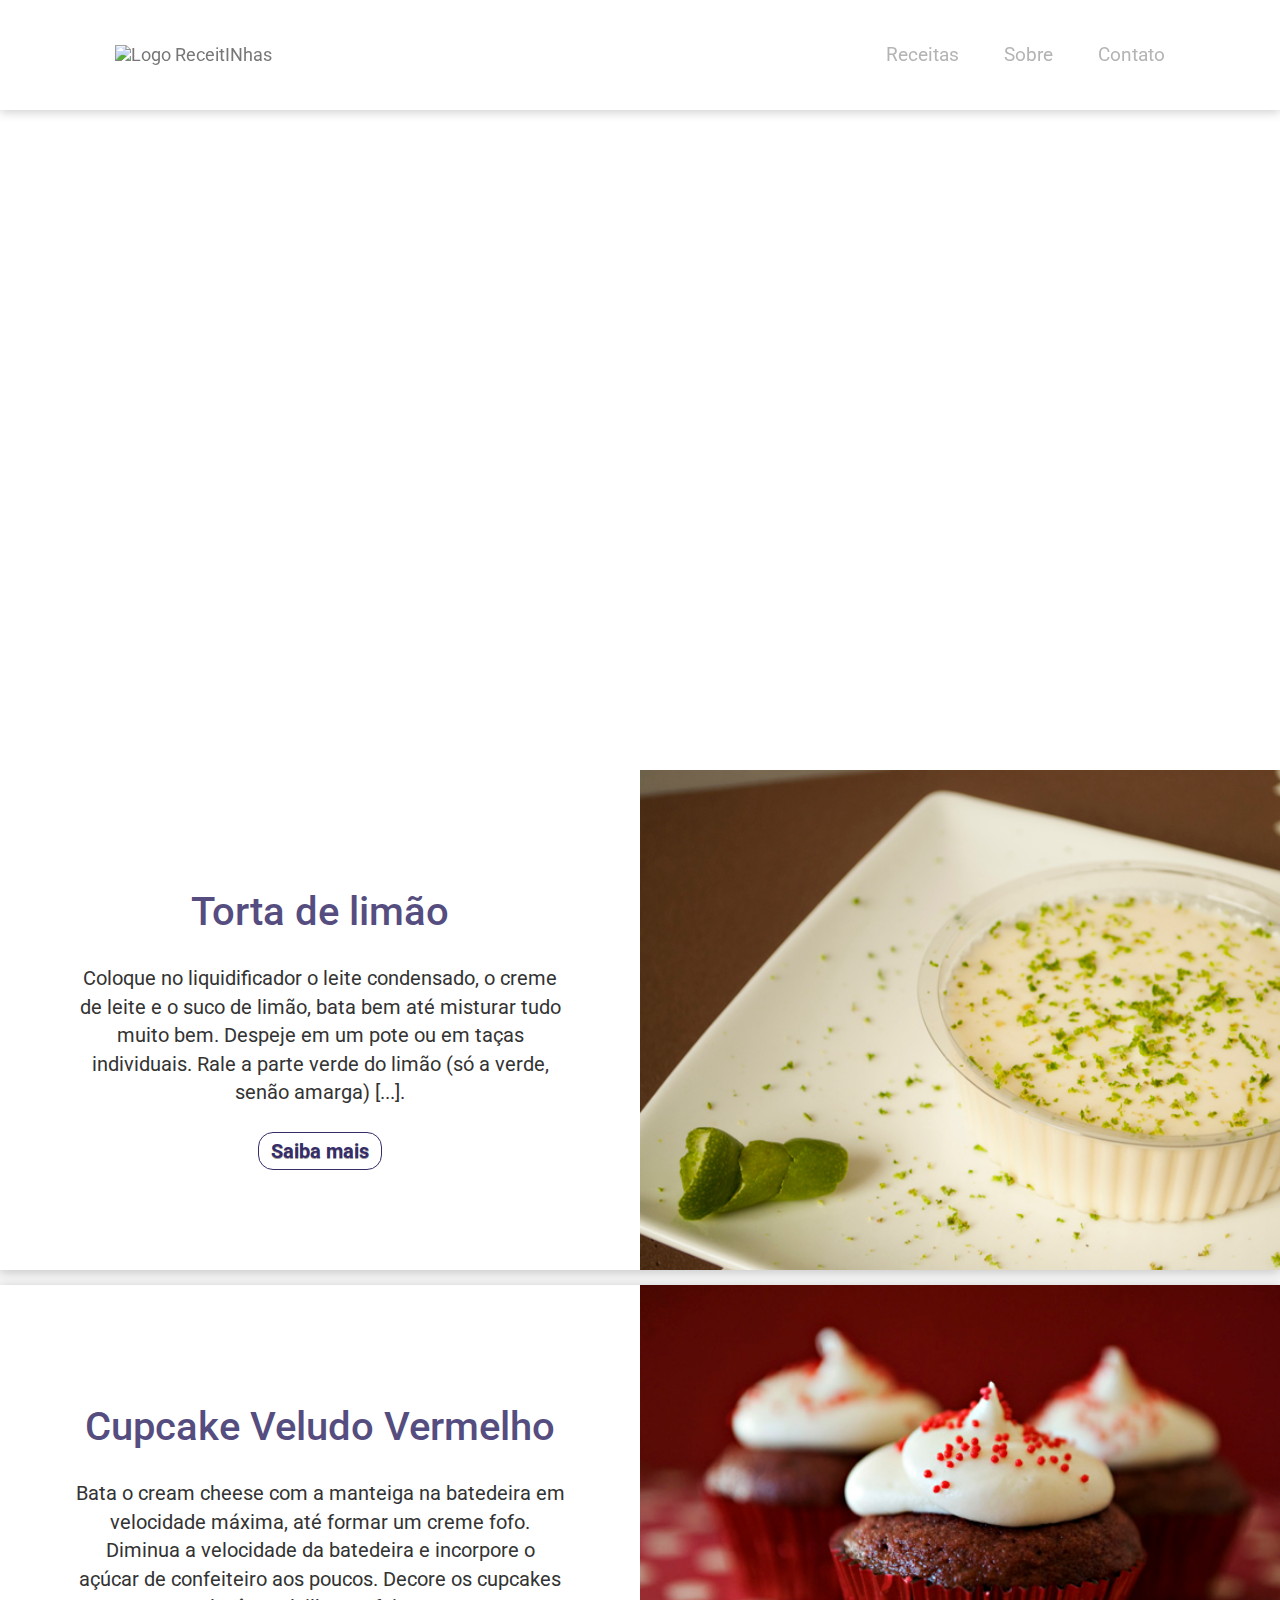
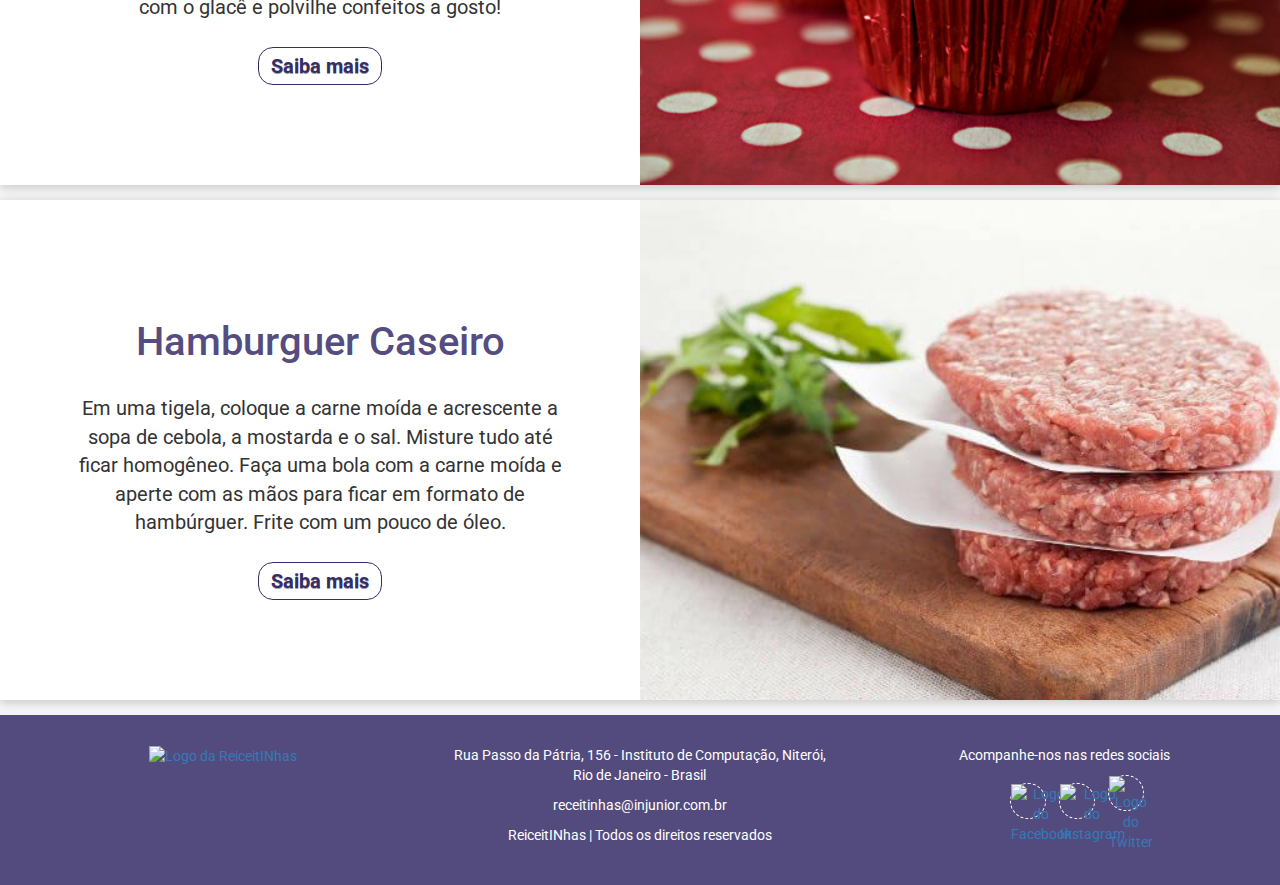
==== commit 5f25651f: "Meta tags\SEO" ====
--- a/index.html
+++ b/index.html
@@ -5,6 +5,16 @@
    <meta charset="utf-8">
    <meta http-equiv="X-UA-Compatible" content="IE=edge"> <!-- Sempre colocar os 3 metas para a responsividade funcionar-->
    <meta name="viewport" content="width=device-width, initial-scale=1">
+      <!--SEO-->
+   <title>ReceINtinhas, o maior site de receitas e conteudo grastonomico do universo</title> 
+   <meta name="robots" content="index, follow">
+   <meta name="googlebot" content="index,follow">
+   <meta name="description" content="Entre no ReceINtinhas, e tenha acesso a receitas de todo tipo de comida, compartilhe e conheça novas sensações grastonomicas"/>
+   <meta name=”keywords” content=”Receita, gastronomia, comida, receitas, food, preparo, guloseimas, sobremesa"/>
+   <meta name=”revisit-after” content=”3 Days” />  
+   <meta name="author" content="Marcos Paulo, Ricardo Junior">
+   <meta http-equiv="content-language" content="pt-br">
+   <!--SEO fim-->
    <link rel="stylesheet" href="bootstrap/css/bootstrap.min.css">
    <link href="https://fonts.googleapis.com/css?family=Roboto" rel="stylesheet">
    <link rel="stylesheet" href="custom.css">
@@ -16,17 +26,17 @@
       <nav class="navbar navbar-default navbar-fixed-top">
          <div class="container-fluid">
             <div class="navbar-header">
-               <a class="navbar-brand" href="index.html"><img src="imagens/logo.png" alt="Logo ReceitINhas"></a>
+               <a class="navbar-brand" href="index.html" title="Pagina inicial do ReiceitINhas"><img src="imagens/logo.png" alt="Logo ReceitINhas"></a>
             </div>
             <ul class="nav navbar-nav navbar-right">
-               <li><a href="receitas.html">Receitas</a></li>
-               <li><a href="sobre.html">Sobre</a></li>
-               <li><a href="contato.html">Contato</a></li>
+               <li><a href="receitas.html" class="receitas" title="Conheça os principais pratos e mais buscados no nosso site - ReceINtinhas">Receitas</a></li>
+               <li><a href="sobre.html" class="sobre" title="Saiba quem somos e o que fazemos - ReceINtinhas">Sobre</a></li>
+               <li><a href="contato.html" class="contato" title="Entre em contato o ReceINtinhas, Site de receitas e conteudo grastonomico">Contato</a></li>
             </ul>
          </div>
       </nav>
    </header>
-   <div class="introhome col-xm-12 col-sm-12 col-md-12" style="background-image: url(imagens/banner.jpg)">
+   <div class="introhome col-xm-12 col-sm-12 col-md-12" style="background-image: url(imagens/banner.jpg)" title="Banner do ReceINtinhas">
 
    </div>
 
@@ -37,9 +47,9 @@
                <h2>Torta de limão</h2>
                <p>Coloque no liquidificador o leite condensado, o creme de leite e o suco de limão, bata bem até misturar tudo muito bem. Despeje em um pote ou em taças individuais.
                   Rale a parte verde do limão (só a verde, senão amarga) [...].</p>
-                  <div class="botaoindex"><a class="page-scroll" href="#"><b>Saiba mais</b></a></div>
+                  <div class="botaoindex"><a class="page-scroll" href="#" title="Botão para ver a receita completa"><b>Saiba mais</b></a></div>
             </div>
-            <div class="receitaimg col-xm-12 col-md-6" style="background-image: url(imagens/destaque3.jpg)">
+            <div class="receitaimg col-xm-12 col-md-6" style="background-image: url(imagens/destaque3.jpg)" title="Mousse de limão">
             </div>
          </div>
       </div>
@@ -52,9 +62,9 @@
             <div class="receitasection1 col-xm-12 col-md-6">
                <h2>Cupcake Veludo Vermelho</h2>
                <p>Bata o cream cheese com a manteiga na batedeira em velocidade máxima, até formar um creme fofo. Diminua a velocidade da batedeira e incorpore o açúcar de confeiteiro aos poucos. Decore os cupcakes com o glacê e polvilhe confeitos a gosto!</p>
-               <div class="botaoindex"><a class="page-scroll" href="#"><b>Saiba mais</b></a></div>
+               <div class="botaoindex"><a class="page-scroll" href="#" title="Botão para ver a receita completa"><b>Saiba mais</b></a></div>
             </div>
-            <div class="receitaimg col-xm-12 col-md-6" style="background-image: url(imagens/destaque5.jpg)"></div>
+            <div class="receitaimg col-xm-12 col-md-6" style="background-image: url(imagens/destaque5.jpg)" title="Cupcake Veludo vermelho"></div>
          </div>
       </div>
    </section>
@@ -65,9 +75,9 @@
                <div class="receitasection1 col-xm-12 col-md-6">
                   <h2>Hamburguer Caseiro</h2>
                   <p>Em uma tigela, coloque a carne moída e acrescente a sopa de cebola, a mostarda e o sal. Misture tudo até ficar homogêneo. Faça uma bola com a carne moída e aperte com as mãos para ficar em formato de hambúrguer. Frite com um pouco de óleo.</p>
-                  <div class="botaoindex"><a class="page-scroll" href="#"><b>Saiba mais</b></a></div>
+                  <div class="botaoindex"><a class="page-scroll" href="#" title="Botão para ver a receita completa"><b>Saiba mais</b></a></div>
                </div>
-               <div class="receitaimg col-xm-12 col-md-6" style="background-image: url(imagens/destaque4.jpg)">
+               <div class="receitaimg col-xm-12 col-md-6" style="background-image: url(imagens/destaque4.jpg)" title="Hambúrguer caseiro">
 
                </div>
             </div>
@@ -82,7 +92,7 @@
             <div class="row">
                <div class="col-xm-12 col-sm-4 col-md-4">
                   <div class="logo">
-                     <a href="index.html">  <img src="imagens/logofooter.png" alt="Logo da ReiceitINhas" /> </a>
+                    <a href="index.html" title="Pagina inicial do ReiceitINhas">  <img src="imagens/logofooter.png" alt="Logo da ReiceitINhas" /> </a>
                   </div>
                </div>
 
@@ -98,9 +108,9 @@
                <div class="sociais col-xm-12 col-sm-6 col-md-4">
                   <p>Acompanhe-nos nas redes sociais</p>
                   <ul class="redessociais">
-                     <li><a href="#">  <img  src="imagens/facebook.png" alt="facebook"/></a></li>
-                     <li><a href="#">  <img  src="imagens/instagram.png" alt="instagram"/></a></li>
-                     <li><a href="#">  <img  src="imagens/twitter.png" alt="twitter "/></a></li>
+                     <li><a href="#" title="Acesse o Facebook do ReiceitINhas">  <img  src="imagens/facebook.png" alt="Logo do Facebook"/></a></li>
+                     <li><a href="#" title="Acesse o Instagram do ReiceitINhas">  <img  src="imagens/instagram.png" alt="Logo do Instagram"/></a></li>
+                     <li><a href="#" title="Acesse o Twiiter do ReiceitINhas">  <img  src="imagens/twitter.png" alt="Logo do Twitter"/></a></li>
                   </ul>
                </div>
             </div>
--- a/custom.css
+++ b/custom.css
@@ -353,3 +353,8 @@
 .botaoindex{
    margin-top: 30px;
 }
+@media (max-width: 768px){
+.botaoindex{
+   margin: 30px;
+}
+}
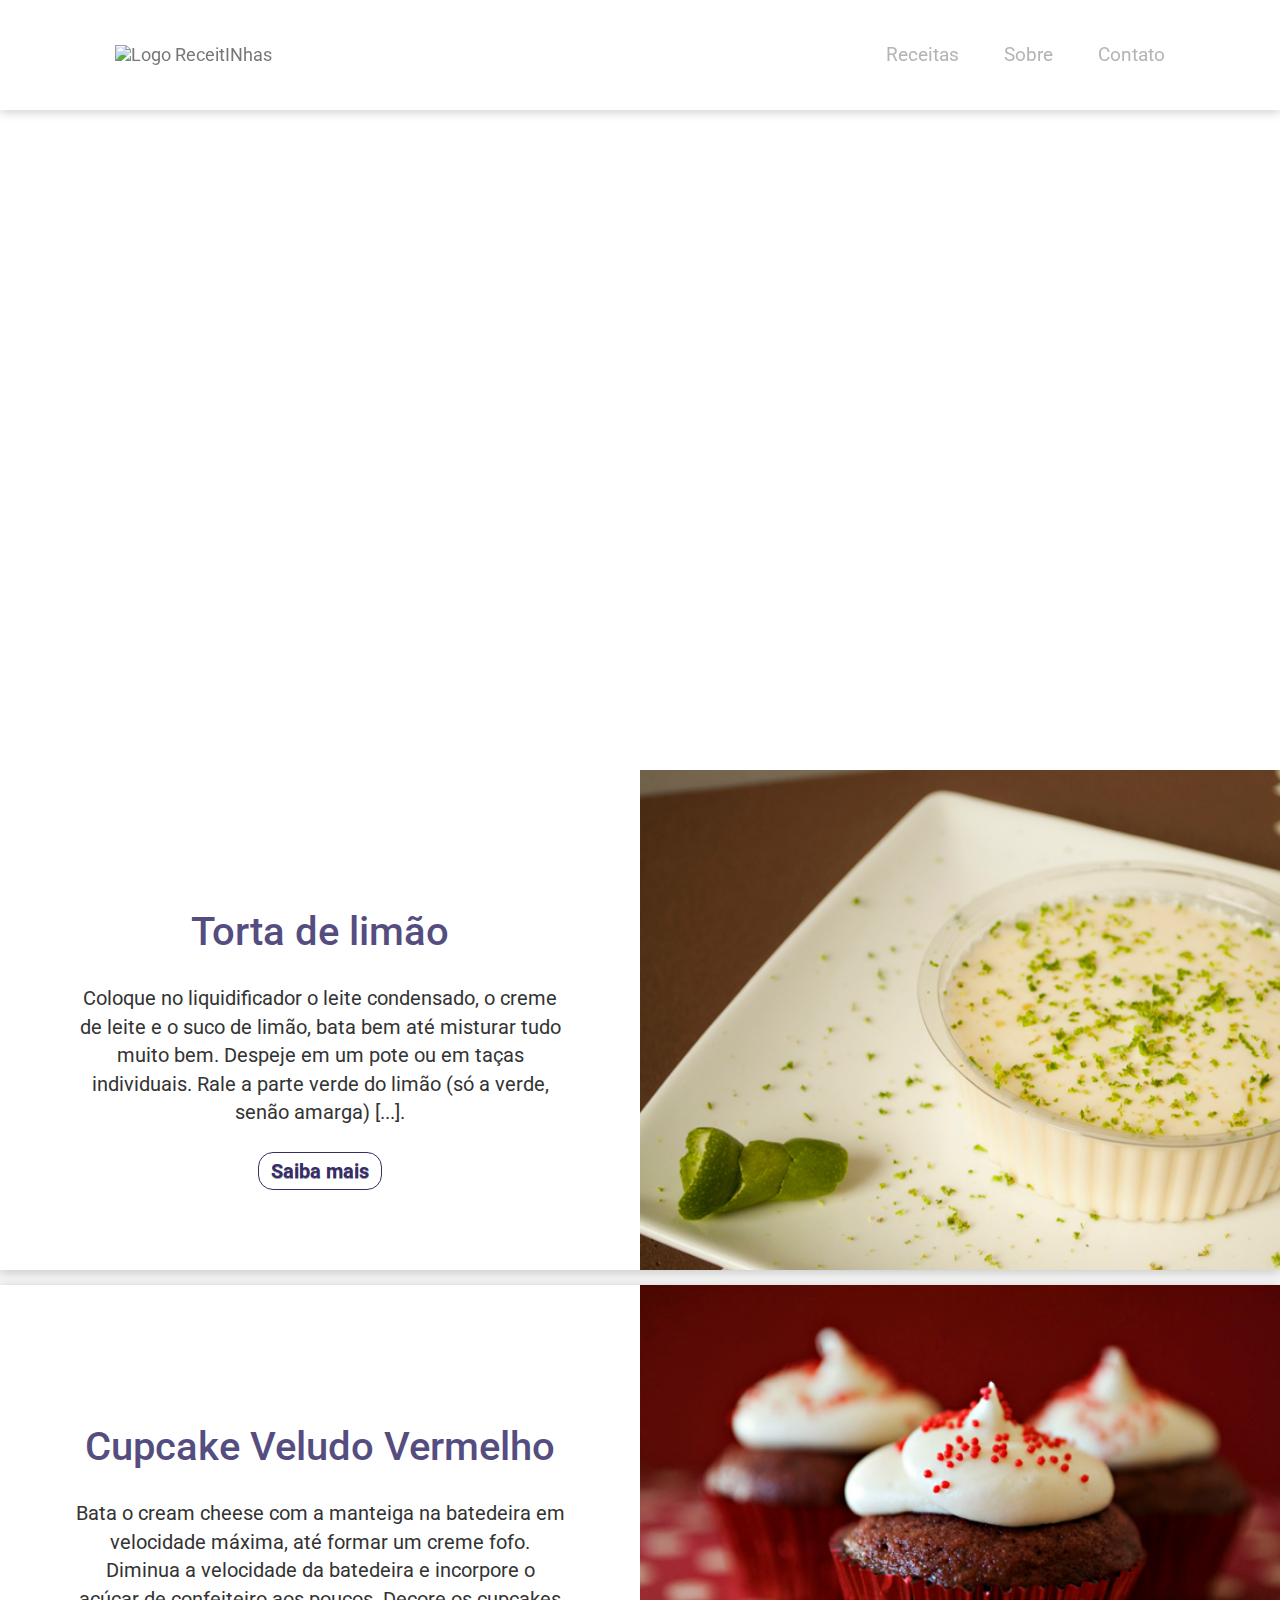
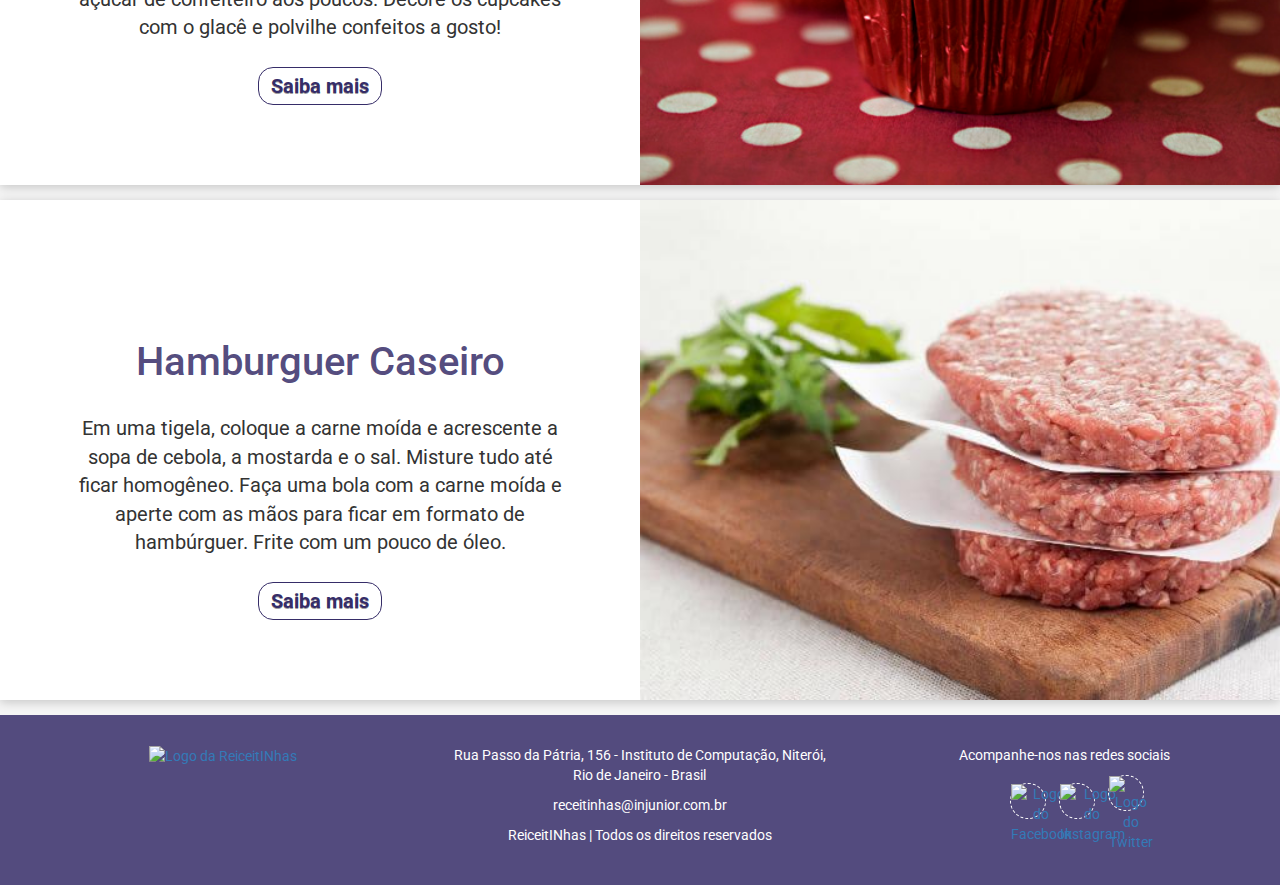
==== commit 64745381: "Pequenos Ajustes" ====
--- a/index.html
+++ b/index.html
@@ -6,19 +6,18 @@
    <meta http-equiv="X-UA-Compatible" content="IE=edge"> <!-- Sempre colocar os 3 metas para a responsividade funcionar-->
    <meta name="viewport" content="width=device-width, initial-scale=1">
       <!--SEO-->
-   <title>ReceINtinhas, o maior site de receitas e conteudo grastonomico do universo</title> 
+   <title>ReceINtinhas, o maior site de receitas e conteudo grastonomico do universo</title>
    <meta name="robots" content="index, follow">
    <meta name="googlebot" content="index,follow">
    <meta name="description" content="Entre no ReceINtinhas, e tenha acesso a receitas de todo tipo de comida, compartilhe e conheça novas sensações grastonomicas"/>
-   <meta name=”keywords” content=”Receita, gastronomia, comida, receitas, food, preparo, guloseimas, sobremesa"/>
-   <meta name=”revisit-after” content=”3 Days” />  
+   <meta name="keywords" content="Receita, gastronomia, comida, receitas, food, preparo, guloseimas, sobremesa"/>
+   <meta name="revisit-after" content="3 Days" />  
    <meta name="author" content="Marcos Paulo, Ricardo Junior">
    <meta http-equiv="content-language" content="pt-br">
    <!--SEO fim-->
    <link rel="stylesheet" href="bootstrap/css/bootstrap.min.css">
    <link href="https://fonts.googleapis.com/css?family=Roboto" rel="stylesheet">
    <link rel="stylesheet" href="custom.css">
-   <title></title>
 </head>
 
 <body>
@@ -26,17 +25,17 @@
       <nav class="navbar navbar-default navbar-fixed-top">
          <div class="container-fluid">
             <div class="navbar-header">
-               <a class="navbar-brand" href="index.html" title="Pagina inicial do ReiceitINhas"><img src="imagens/logo.png" alt="Logo ReceitINhas"></a>
+               <a class="navbar-brand" href="index.html"><img src="imagens/logo.png" alt="Logo ReceitINhas"></a>
             </div>
             <ul class="nav navbar-nav navbar-right">
-               <li><a href="receitas.html" class="receitas" title="Conheça os principais pratos e mais buscados no nosso site - ReceINtinhas">Receitas</a></li>
-               <li><a href="sobre.html" class="sobre" title="Saiba quem somos e o que fazemos - ReceINtinhas">Sobre</a></li>
-               <li><a href="contato.html" class="contato" title="Entre em contato o ReceINtinhas, Site de receitas e conteudo grastonomico">Contato</a></li>
+               <li><a href="receitas.html" class="receitas">Receitas</a></li>
+               <li><a href="sobre.html" class="sobre">Sobre</a></li>
+               <li><a href="contato.html" class="contato">Contato</a></li>
             </ul>
          </div>
       </nav>
    </header>
-   <div class="introhome col-xm-12 col-sm-12 col-md-12" style="background-image: url(imagens/banner.jpg)" title="Banner do ReceINtinhas">
+   <div class="introhome col-xm-12 col-sm-12 col-md-12" style="background-image: url(imagens/banner.jpg)">
 
    </div>
 
@@ -47,7 +46,7 @@
                <h2>Torta de limão</h2>
                <p>Coloque no liquidificador o leite condensado, o creme de leite e o suco de limão, bata bem até misturar tudo muito bem. Despeje em um pote ou em taças individuais.
                   Rale a parte verde do limão (só a verde, senão amarga) [...].</p>
-                  <div class="botaoindex"><a class="page-scroll" href="#" title="Botão para ver a receita completa"><b>Saiba mais</b></a></div>
+                  <div class="botaoindex"><a class="page-scroll" href="#"><b>Saiba mais</b></a></div>
             </div>
             <div class="receitaimg col-xm-12 col-md-6" style="background-image: url(imagens/destaque3.jpg)" title="Mousse de limão">
             </div>
@@ -62,7 +61,7 @@
             <div class="receitasection1 col-xm-12 col-md-6">
                <h2>Cupcake Veludo Vermelho</h2>
                <p>Bata o cream cheese com a manteiga na batedeira em velocidade máxima, até formar um creme fofo. Diminua a velocidade da batedeira e incorpore o açúcar de confeiteiro aos poucos. Decore os cupcakes com o glacê e polvilhe confeitos a gosto!</p>
-               <div class="botaoindex"><a class="page-scroll" href="#" title="Botão para ver a receita completa"><b>Saiba mais</b></a></div>
+               <div class="botaoindex"><a class="page-scroll" href="#"><b>Saiba mais</b></a></div>
             </div>
             <div class="receitaimg col-xm-12 col-md-6" style="background-image: url(imagens/destaque5.jpg)" title="Cupcake Veludo vermelho"></div>
          </div>
@@ -75,7 +74,7 @@
                <div class="receitasection1 col-xm-12 col-md-6">
                   <h2>Hamburguer Caseiro</h2>
                   <p>Em uma tigela, coloque a carne moída e acrescente a sopa de cebola, a mostarda e o sal. Misture tudo até ficar homogêneo. Faça uma bola com a carne moída e aperte com as mãos para ficar em formato de hambúrguer. Frite com um pouco de óleo.</p>
-                  <div class="botaoindex"><a class="page-scroll" href="#" title="Botão para ver a receita completa"><b>Saiba mais</b></a></div>
+                  <div class="botaoindex"><a class="page-scroll" href="#"><b>Saiba mais</b></a></div>
                </div>
                <div class="receitaimg col-xm-12 col-md-6" style="background-image: url(imagens/destaque4.jpg)" title="Hambúrguer caseiro">
 
@@ -92,7 +91,7 @@
             <div class="row">
                <div class="col-xm-12 col-sm-4 col-md-4">
                   <div class="logo">
-                    <a href="index.html" title="Pagina inicial do ReiceitINhas">  <img src="imagens/logofooter.png" alt="Logo da ReiceitINhas" /> </a>
+                    <a href="index.html">  <img src="imagens/logofooter.png" alt="Logo da ReiceitINhas" /> </a>
                   </div>
                </div>
 
@@ -108,9 +107,9 @@
                <div class="sociais col-xm-12 col-sm-6 col-md-4">
                   <p>Acompanhe-nos nas redes sociais</p>
                   <ul class="redessociais">
-                     <li><a href="#" title="Acesse o Facebook do ReiceitINhas">  <img  src="imagens/facebook.png" alt="Logo do Facebook"/></a></li>
-                     <li><a href="#" title="Acesse o Instagram do ReiceitINhas">  <img  src="imagens/instagram.png" alt="Logo do Instagram"/></a></li>
-                     <li><a href="#" title="Acesse o Twiiter do ReiceitINhas">  <img  src="imagens/twitter.png" alt="Logo do Twitter"/></a></li>
+                     <li><a href="#">  <img  src="imagens/facebook.png" alt="Logo do Facebook"/></a></li>
+                     <li><a href="#">  <img  src="imagens/instagram.png" alt="Logo do Instagram"/></a></li>
+                     <li><a href="#">  <img  src="imagens/twitter.png" alt="Logo do Twitter"/></a></li>
                   </ul>
                </div>
             </div>
--- a/custom.css
+++ b/custom.css
@@ -177,12 +177,11 @@
    padding-top: 30px;
    padding-bottom: 30px;
 }
-.sobre h2{
-   color: rgba(54,45,104,0.85);
-   font-size: 50px;
-   text-align: center;
-   font-family: PT Sans Narrow;
-   margin-bottom: 15px;
+.sobre h1,h2{
+   color: rgba(54,45,104,0.85);
+   text-align: center;
+   margin: 30px 0px;
+   padding-top: 10px;
 
 }
 .chef{
@@ -200,9 +199,9 @@
    margin-left: 40px;
 }
 .sobre p{
-   font-size: 20px;
+   font-size: 15px;
+   line-height: 30px;
    margin: auto 50px;
-   margin-top: 40px;
 }
 .equipe{
    text-align: center;
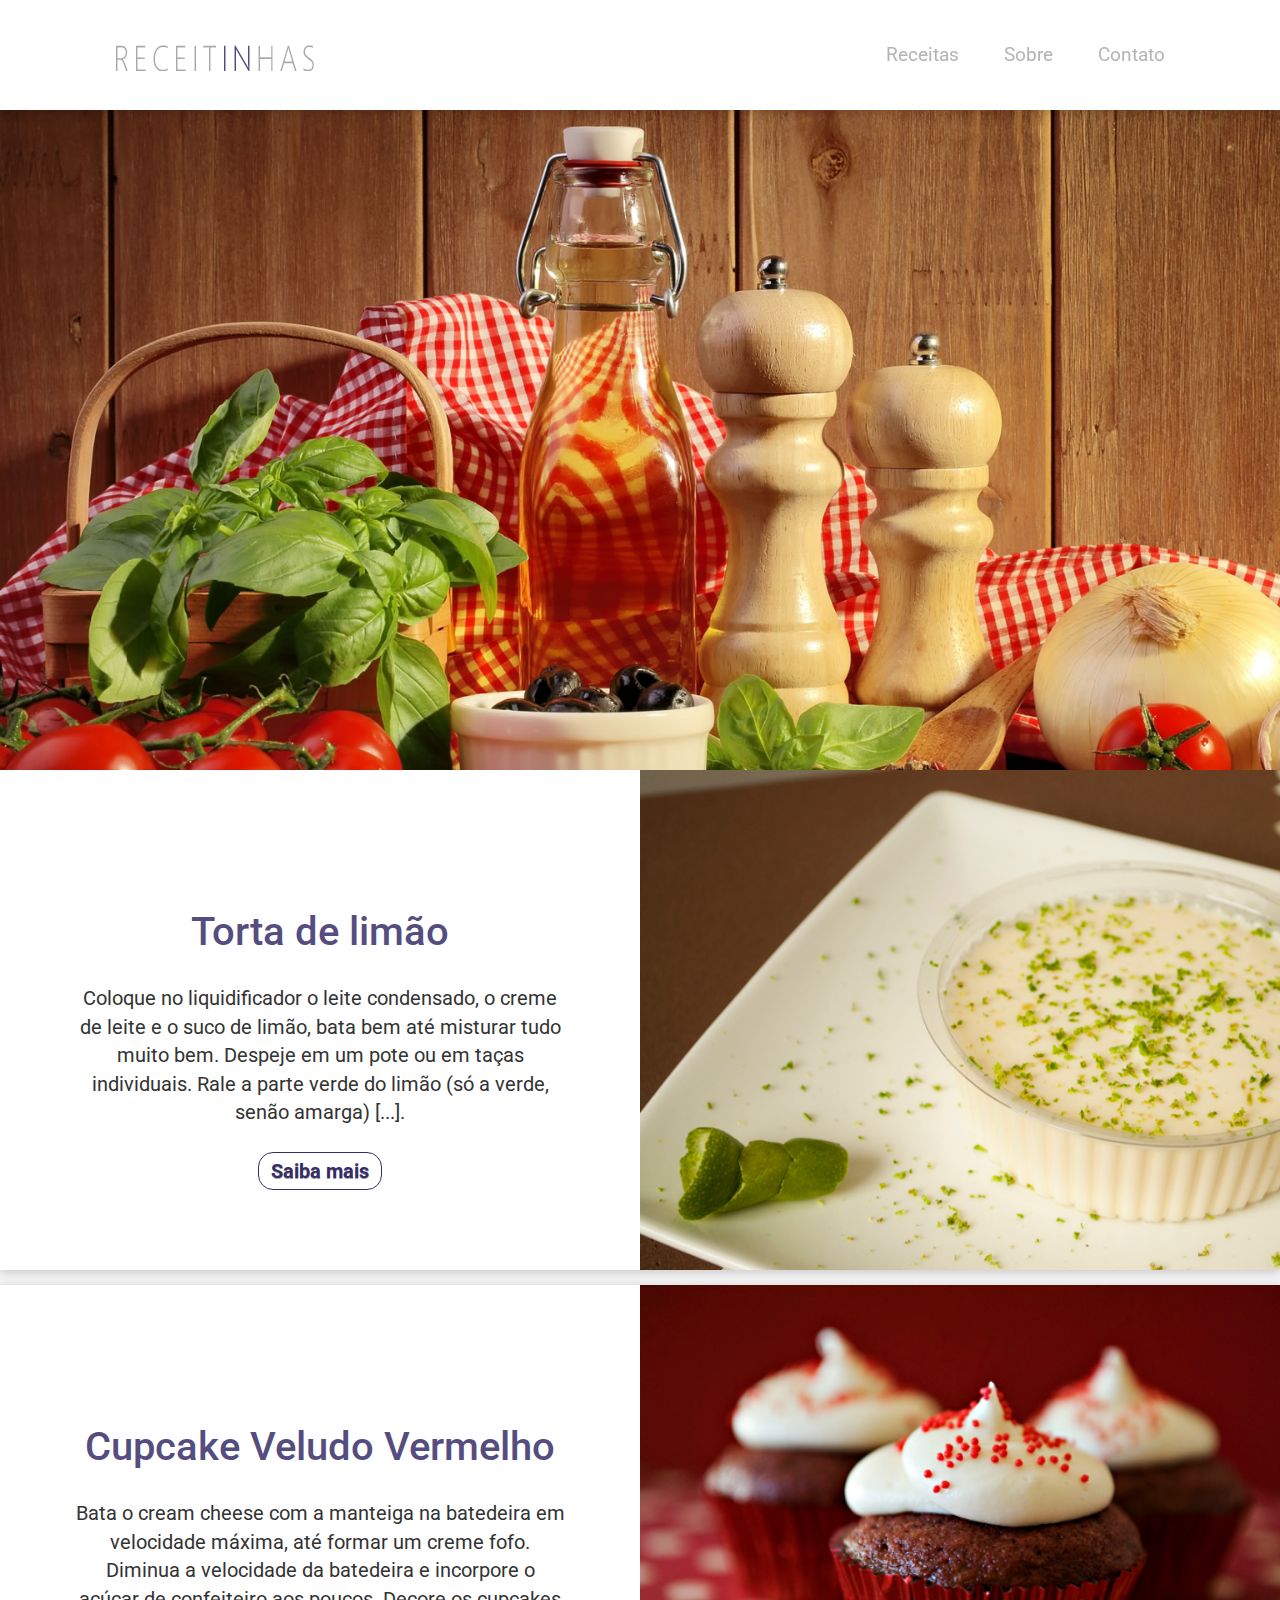
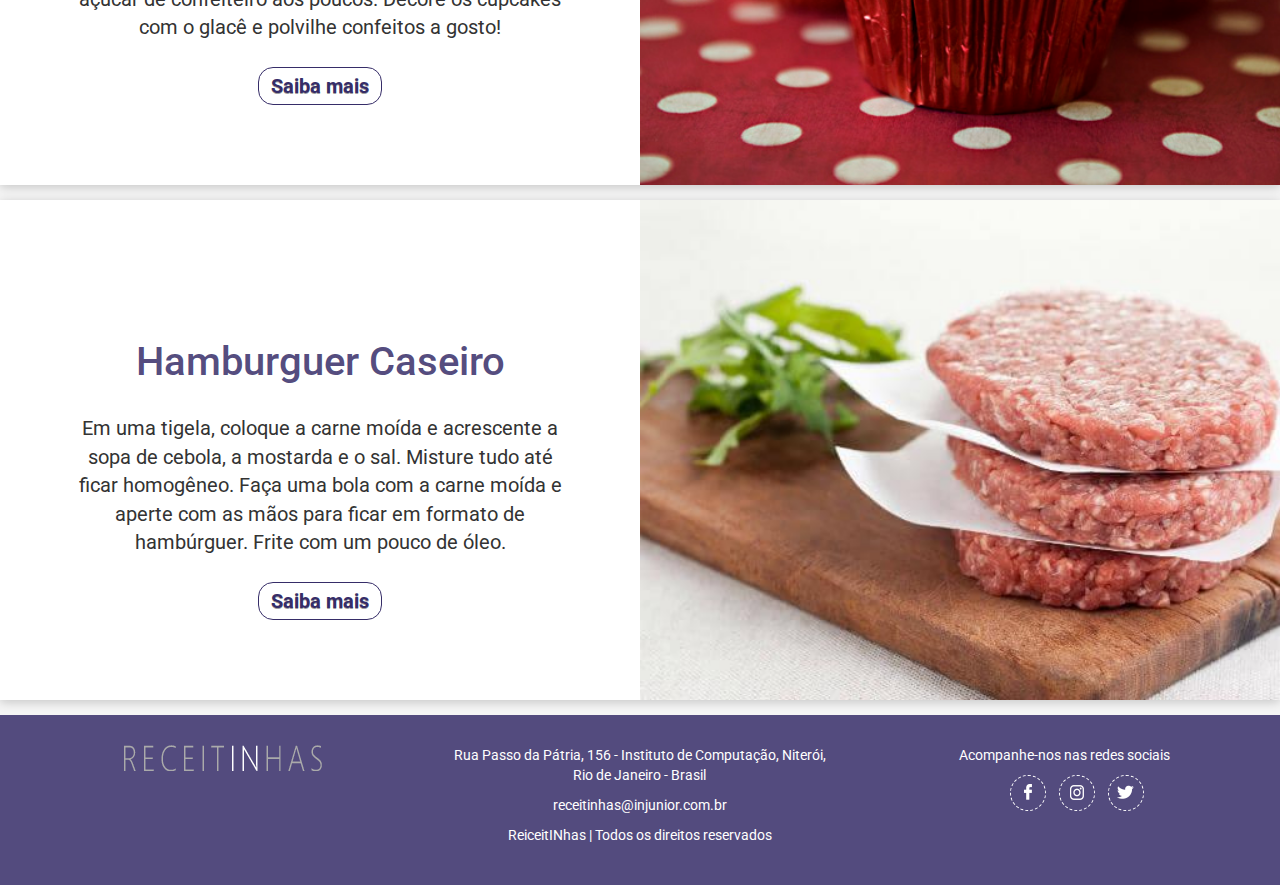
==== commit 79633967: "Update index.html" ====
--- a/index.html
+++ b/index.html
@@ -25,7 +25,7 @@
       <nav class="navbar navbar-default navbar-fixed-top">
          <div class="container-fluid">
             <div class="navbar-header">
-               <a class="navbar-brand" href="index.html"><img src="imagens/logo.png" alt="Logo ReceitINhas"></a>
+               <a class="navbar-brand" href="index.html"><img src="Imagens/logo.png" alt="Logo ReceitINhas"></a>
             </div>
             <ul class="nav navbar-nav navbar-right">
                <li><a href="receitas.html" class="receitas">Receitas</a></li>
@@ -35,7 +35,7 @@
          </div>
       </nav>
    </header>
-   <div class="introhome col-xm-12 col-sm-12 col-md-12" style="background-image: url(imagens/banner.jpg)">
+   <div class="introhome col-xm-12 col-sm-12 col-md-12" style="background-image: url(Imagens/banner.jpg)">
 
    </div>
 
@@ -91,7 +91,7 @@
             <div class="row">
                <div class="col-xm-12 col-sm-4 col-md-4">
                   <div class="logo">
-                    <a href="index.html">  <img src="imagens/logofooter.png" alt="Logo da ReiceitINhas" /> </a>
+                    <a href="index.html">  <img src="Imagens/logofooter.png" alt="Logo da ReiceitINhas" /> </a>
                   </div>
                </div>
 
@@ -107,9 +107,9 @@
                <div class="sociais col-xm-12 col-sm-6 col-md-4">
                   <p>Acompanhe-nos nas redes sociais</p>
                   <ul class="redessociais">
-                     <li><a href="#">  <img  src="imagens/facebook.png" alt="Logo do Facebook"/></a></li>
-                     <li><a href="#">  <img  src="imagens/instagram.png" alt="Logo do Instagram"/></a></li>
-                     <li><a href="#">  <img  src="imagens/twitter.png" alt="Logo do Twitter"/></a></li>
+                     <li><a href="#">  <img  src="Imagens/facebook.png" alt="Logo do Facebook"/></a></li>
+                     <li><a href="#">  <img  src="Imagens/instagram.png" alt="Logo do Instagram"/></a></li>
+                     <li><a href="#">  <img  src="Imagens/twitter.png" alt="Logo do Twitter"/></a></li>
                   </ul>
                </div>
             </div>
